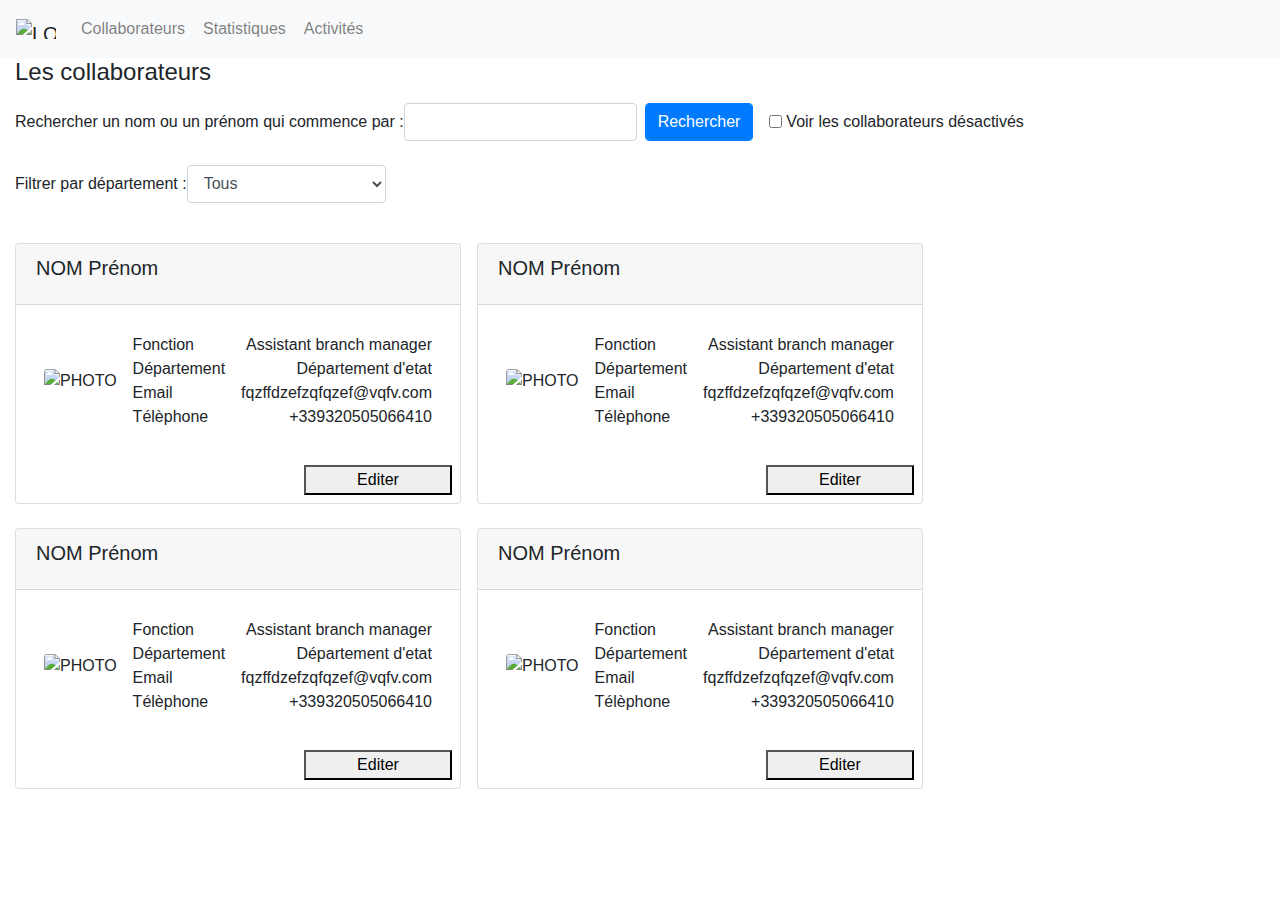
==== collaborateurs.html @ 20a75660 "TP 04" ====
<!doctype html>
<html lang="fr">

<head>
    <!-- Required meta tags -->
    <meta charset="utf-8">
    <meta name="viewport" content="width=device-width, initial-scale=1, shrink-to-
fit=no">
    <!-- Bootstrap CSS -->
    <link rel="stylesheet" href="css/bootstrap.min.css">
    <title>SGP - Accueil</title>
</head>

<body>

    <!-- 
        TP 01 
        Navbar 
    -->
    <nav class="navbar navbar-expand-sm bg-light navbar-light ">
        <img class="navbar-brand" src="/" width="40" height="30" alt="LOGO" />
        <button class="navbar-toggler" type="button" data-toggle="collapse" data-target="#collapsibleNavbar">
            <span class="navbar-toggler-icon"></span>
        </button>
        <div class="collapse navbar-collapse" id="collapsibleNavbar">
            <ul class="navbar-nav">
                <li class="nav-item">
                    <a class="nav-link  btn btn-light" href="collaborateurs.html">
                        Collaborateurs

                    </a>
                </li>
                <li class="nav-item">
                    <button class="nav-link  btn btn-light" data-toggle="modal" data-target="#FiltreCollaborateurs">
                        Statistiques

                    </button>
                </li>
                <li class="nav-item">
                    <button class="nav-link  btn btn-light" data-toggle="modal" data-target="#FiltreCollaborateurs">
                        Activités

                    </button>
                </li>
            </ul>

        </div>

    </nav>

    <!-- TP 02 -->
    <!-- filtre des collaborateurs -->
    <div class="container-fluid " id="Collaborateurs">
        <div class="">

            <!-- page header -->
            <div>
                <h4>Les collaborateurs</h4>
            </div>

            <!-- recherche -->
            <div>

                <form class="" method="post" action="#">




                    <div class="form-group form-inline">
                        <label class="" for="collaborateurRechercheIdentity">
                            Rechercher un nom ou un prénom qui
                            commence
                            par : </label>
                        <input class=" form-control" type="text" name="identity" id="collaborateurRechercheIdentity">
                        <input class="form-control btn btn-primary m-2 " type="button" value="Rechercher">
                        <div class="form-check-inline m-2">
                            <input class="form-check-input" type="checkbox" name="evenDeactivated"
                                id="evenDeactivatedTick">
                            <label class="form-check-label" for="evenDeactivatedTick">Voir les collaborateurs
                                désactivés</label>
                        </div>
                    </div>
                    <div class="form-group form-inline">
                        <label for="collaborateurRechercheDeptartement">Filtrer par département :
                        </label>
                        <select class="form-control" name="departement" id="collaborateurRechercheDeptartement">
                            <option value="tous">Tous</option>
                            <option value="compta">Comptabilité</option>
                            <option value="rh">Resources Humaines</option>
                            <option value="dsi">Informatique</option>
                        </select>
                    </div>


                </form>

            </div>


            <!-- TP 03 liste  des collaborateurs -->
            <div class="d-flex flex-row flex-wrap ">

                <div class="pt-4 pr-3">
                    <!-- card -->
                    <div class=" card ">
                        <div class="card-header">
                            <h5 class="card-title">NOM Prénom</h5>
                        </div>
                        <div class="card-body d-flex flex-row ">

                            <img src="img/jd.jpg" alt="PHOTO" class="card-img align-self-center m-2">


                            <div class="card-text m-2">
                                <div>Fonction </div>
                                <div>Département </div>
                                <div>Email </div>
                                <div>Télèphone </div>

                            </div>
                            <div class="card-text text-right m-2">
                                <div>Assistant branch manager </div>
                                <div>Département d'etat </div>
                                <div>fqzffdzefzqfqzef@vqfv.com </div>
                                <div>+339320505066410</div>

                            </div>


                        </div>
                        <button class="col-4 ml-auto m-2" type="button">Editer</button>
                    </div>
                </div>
                <div class="pt-4 pr-3">
                    <!-- card -->
                    <div class=" card ">
                        <div class="card-header">
                            <h5 class="card-title">NOM Prénom</h5>
                        </div>
                        <div class="card-body d-flex flex-row ">

                            <img src="img/jd.jpg" alt="PHOTO" class="card-img align-self-center m-2">


                            <div class="card-text m-2">
                                <div>Fonction </div>
                                <div>Département </div>
                                <div>Email </div>
                                <div>Télèphone </div>

                            </div>
                            <div class="card-text text-right m-2">
                                <div>Assistant branch manager </div>
                                <div>Département d'etat </div>
                                <div>fqzffdzefzqfqzef@vqfv.com </div>
                                <div>+339320505066410</div>

                            </div>


                        </div>
                        <button class="col-4 ml-auto m-2" type="button">Editer</button>
                    </div>
                </div>
                <div class="pt-4 pr-3">
                    <!-- card -->
                    <div class=" card ">
                        <div class="card-header">
                            <h5 class="card-title">NOM Prénom</h5>
                        </div>
                        <div class="card-body d-flex flex-row ">

                            <img src="img/jd.jpg" alt="PHOTO" class="card-img align-self-center m-2">


                            <div class="card-text m-2">
                                <div>Fonction </div>
                                <div>Département </div>
                                <div>Email </div>
                                <div>Télèphone </div>

                            </div>
                            <div class="card-text text-right m-2">
                                <div>Assistant branch manager </div>
                                <div>Département d'etat </div>
                                <div>fqzffdzefzqfqzef@vqfv.com </div>
                                <div>+339320505066410</div>

                            </div>


                        </div>
                        <button class="col-4 ml-auto m-2" type="button">Editer</button>
                    </div>
                </div>
                <div class="pt-4 pr-3">
                    <!-- card -->
                    <div class=" card ">
                        <div class="card-header">
                            <h5 class="card-title">NOM Prénom</h5>
                        </div>
                        <div class="card-body d-flex flex-row ">

                            <img src="img/jd.jpg" alt="PHOTO" class="card-img align-self-center m-2">


                            <div class="card-text m-2">
                                <div>Fonction </div>
                                <div>Département </div>
                                <div>Email </div>
                                <div>Télèphone </div>

                            </div>
                            <div class="card-text text-right m-2">
                                <div>Assistant branch manager </div>
                                <div>Département d'etat </div>
                                <div>fqzffdzefzqfqzef@vqfv.com </div>
                                <div>+339320505066410</div>

                            </div>


                        </div>
                        <button class="col-4 ml-auto m-2" type="button">Editer</button>
                    </div>
                </div>




                <!-- fin liste collaborateurs -->
            </div>


        </div>



    </div>








    <!-- Optional JavaScript -->
    <!-- jQuery first, then Popper.js, then Bootstrap JS -->
    <script src="js/jquery-1.9.1.min.js"></script>
    <script src="js/popper.min.js"></script>
    <script src="js/bootstrap.min.js"></script>
</body>

</html>
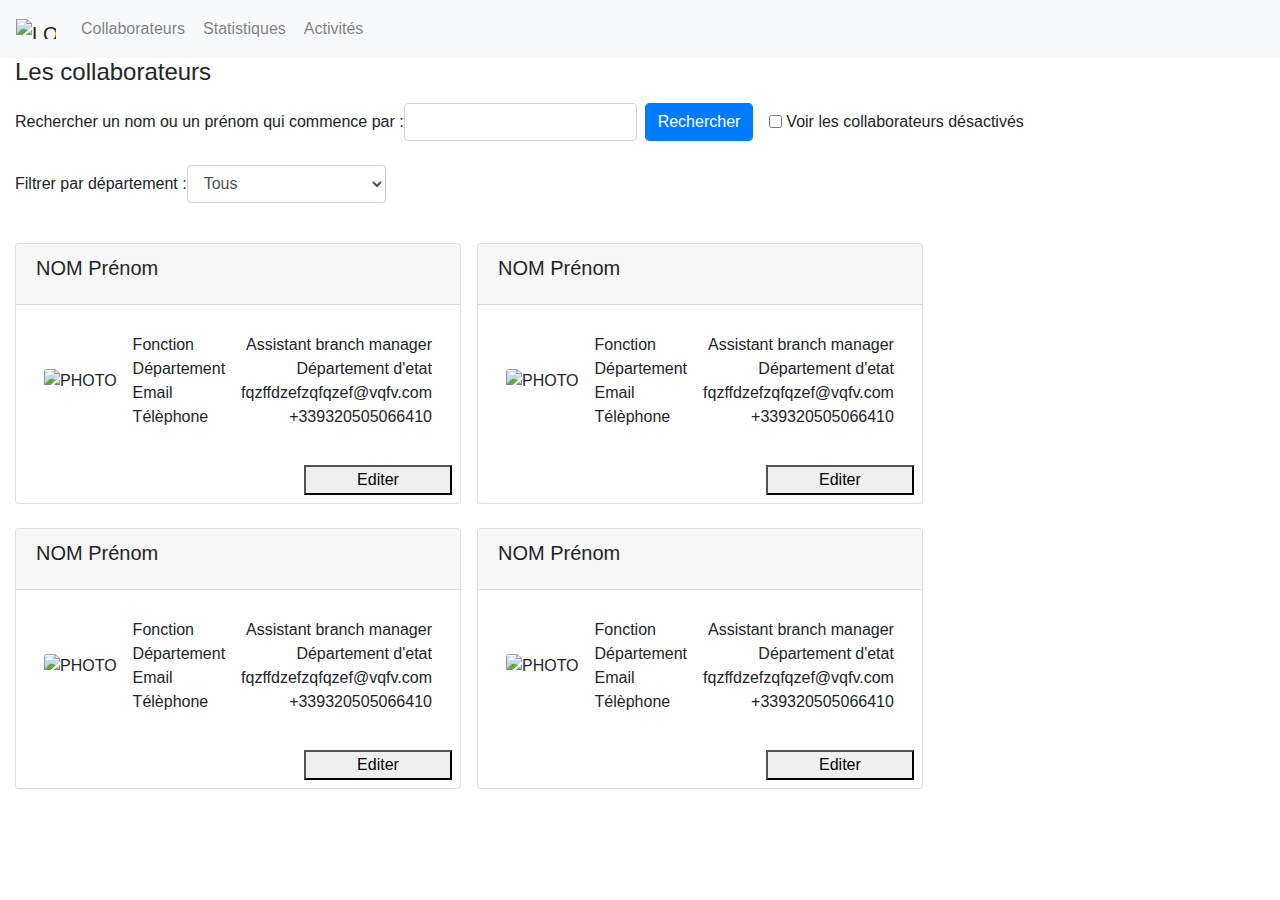
==== commit d738765b: "aucune idée" ====
--- a/collaborateurs.html
+++ b/collaborateurs.html
@@ -238,7 +238,34 @@
 
     </div>
 
-
+    <!-- Une boite de dialogue -->
+    <div class="modal" id="AjouterCollaborateur">
+        <div class="modal-dialog">
+            <div class="modal-content">
+                <!-- modal header -->
+                <div class="modal-header">
+                    <h4 class="modal-header">Modal Heading</h4>
+                    <button type="button" class="close" data-dismiss="modal">
+                        &times;
+                    </button>
+
+                </div>
+                <!-- modal body -->
+                <div class="modal-body">
+                    Modal Body
+                </div>
+
+                <!-- modal footer -->
+                <div class="modal-footer">
+                    <button type="button" class="btn btn-danger" data-dismiss="modal">Close</button>
+
+                </div>
+
+            </div>
+
+        </div>
+
+    </div>
 
 
 
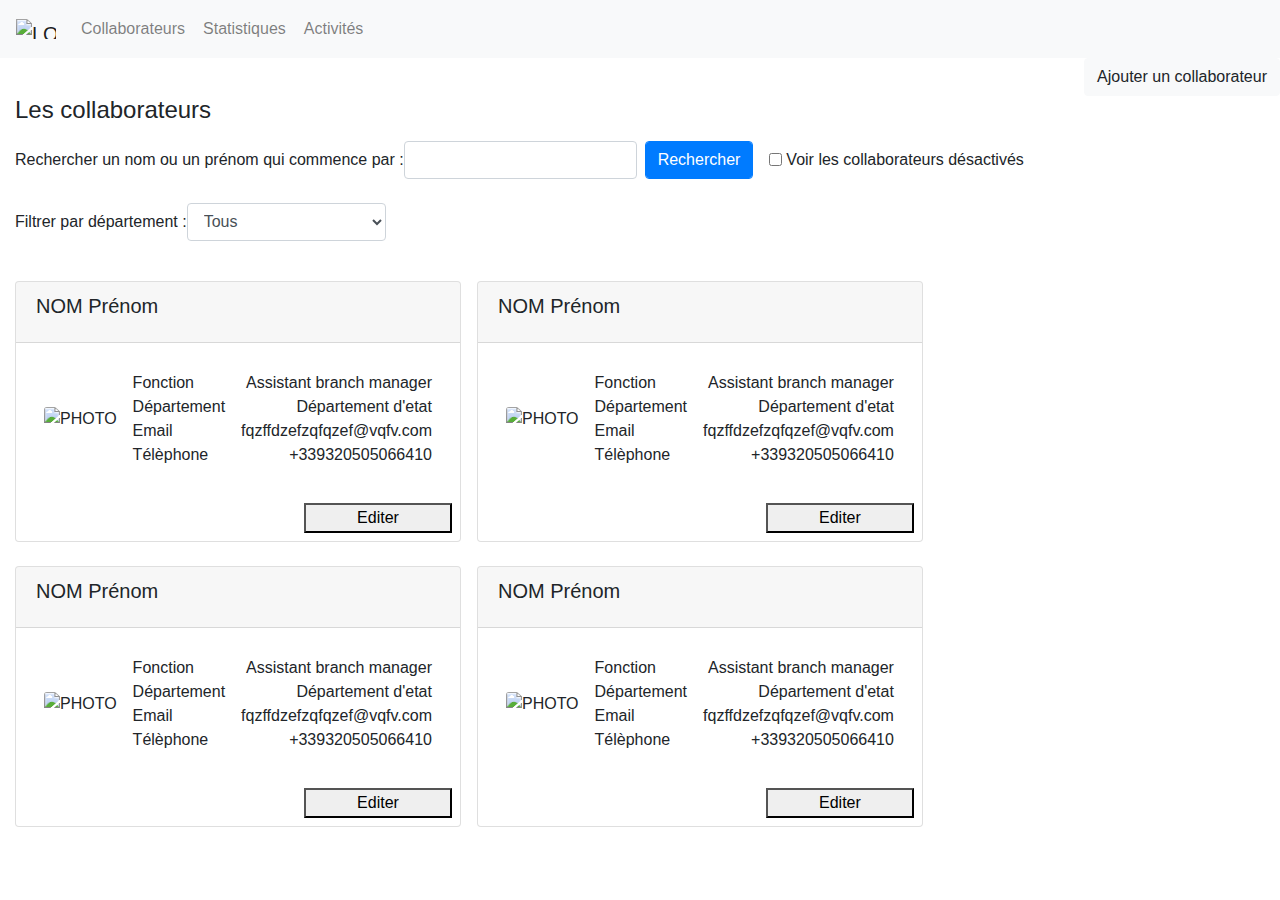
==== commit aa6cebc3: "bouton d'ajout des collaborateurs" ====
--- a/collaborateurs.html
+++ b/collaborateurs.html
@@ -12,6 +12,8 @@
 </head>
 
 <body>
+
+
 
     <!-- 
         TP 01 
@@ -24,19 +26,19 @@
         </button>
         <div class="collapse navbar-collapse" id="collapsibleNavbar">
             <ul class="navbar-nav">
-                <li class="nav-item">
+                <li class="nav-item justify-content-center">
                     <a class="nav-link  btn btn-light" href="collaborateurs.html">
                         Collaborateurs
 
                     </a>
                 </li>
-                <li class="nav-item">
+                <li class="nav-item justify-content-center">
                     <button class="nav-link  btn btn-light" data-toggle="modal" data-target="#FiltreCollaborateurs">
                         Statistiques
 
                     </button>
                 </li>
-                <li class="nav-item">
+                <li class="nav-item justify-content-center">
                     <button class="nav-link  btn btn-light" data-toggle="modal" data-target="#FiltreCollaborateurs">
                         Activités
 
@@ -45,9 +47,12 @@
             </ul>
 
         </div>
-
     </nav>
 
+    <div class="d-flex justify-content-end">
+        <button type="button" class="btn btn-light" data-toggle="modal" data-target="#AjouterCollaborateur">Ajouter un
+            collaborateur</button>
+    </div>
     <!-- TP 02 -->
     <!-- filtre des collaborateurs -->
     <div class="container-fluid " id="Collaborateurs">
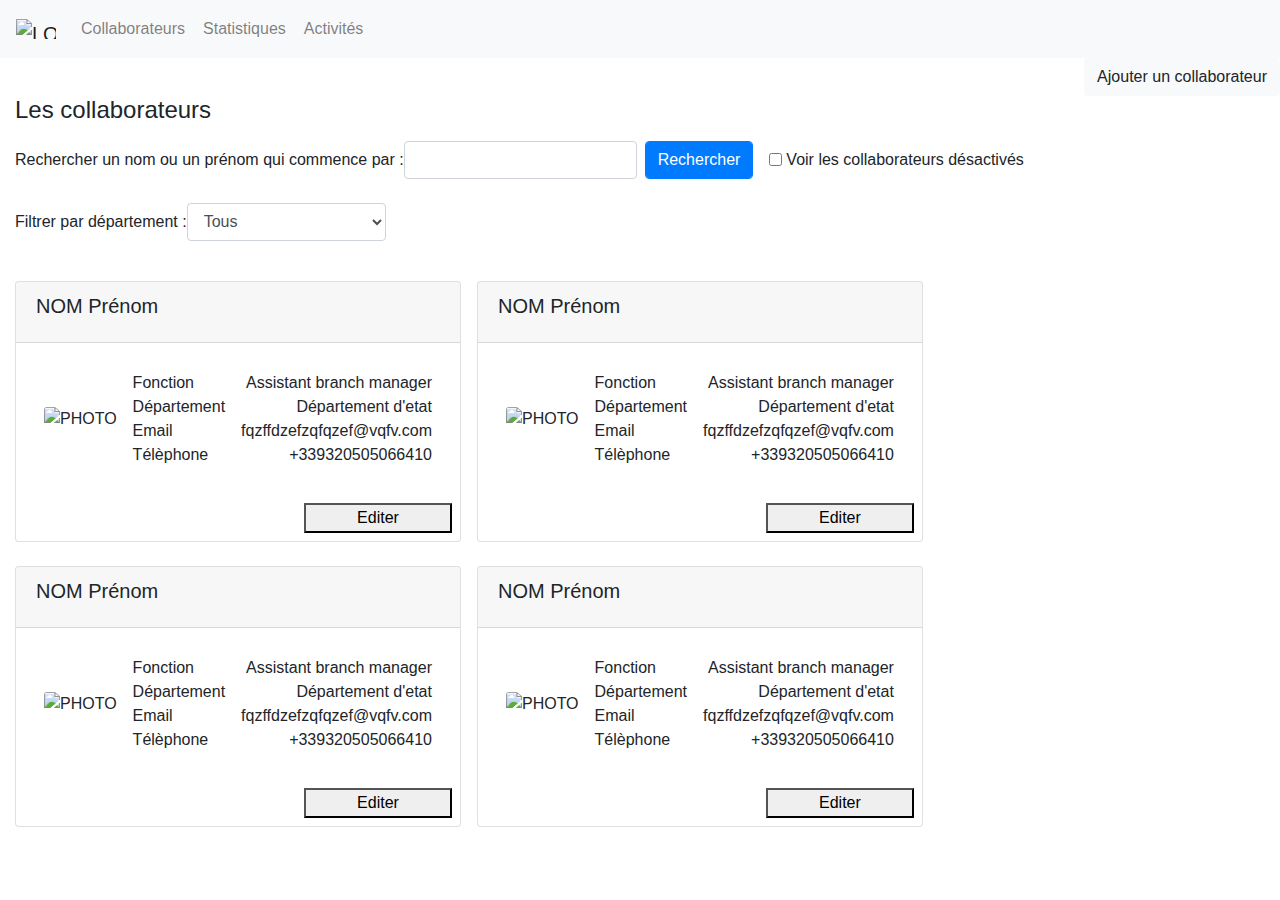
==== commit abc392e8: "formulaire modal" ====
--- a/collaborateurs.html
+++ b/collaborateurs.html
@@ -249,7 +249,7 @@
             <div class="modal-content">
                 <!-- modal header -->
                 <div class="modal-header">
-                    <h4 class="modal-header">Modal Heading</h4>
+                    <h4 class="modal-header">Nouveau Collaborateur</h4>
                     <button type="button" class="close" data-dismiss="modal">
                         &times;
                     </button>
@@ -257,12 +257,36 @@
                 </div>
                 <!-- modal body -->
                 <div class="modal-body">
-                    Modal Body
+                    <form action="" class="mr-3">
+                        <div class=" form-group d-flex ">
+                            <label for="nomNouveauCollaborateur">Nom</label>
+                            <input id="nomNouveauCollaborateur" class="justify-content-end" type="text" name="" id="">
+                        </div>
+                        <div class="form-group">
+                            <label for="prenomNouveauCollaborateur">Prénom</label>
+                            <input id="prenomNouveauCollaborateur" class="justify-content-end" type="text" name=""
+                                id="">
+                        </div>
+                        <div class="form-group">
+                            <label for="DoBNouveauCollaborateur">Date de naissance</label>
+                            <input id="DoBNouveauCollaborateur" type="text" name="" id="">
+                        </div>
+                        <div class="form-group">
+                            <label for="adresseNouveauCollaborateur">Addresse</label>
+                            <input id="adresseNouveauCollaborateur" type="text" name="" id="">
+                        </div>
+                        <div class="form-group">
+                            <label for="NSSNouveauCollaborateur">Numéro de sécurité sociale</label>
+                            <input id="NSSNouveauCollaborateur" type="text" name="" id="">
+                        </div>
+
+                        <input type="button" value="Créer">
+                    </form>
                 </div>
 
                 <!-- modal footer -->
                 <div class="modal-footer">
-                    <button type="button" class="btn btn-danger" data-dismiss="modal">Close</button>
+
 
                 </div>
 
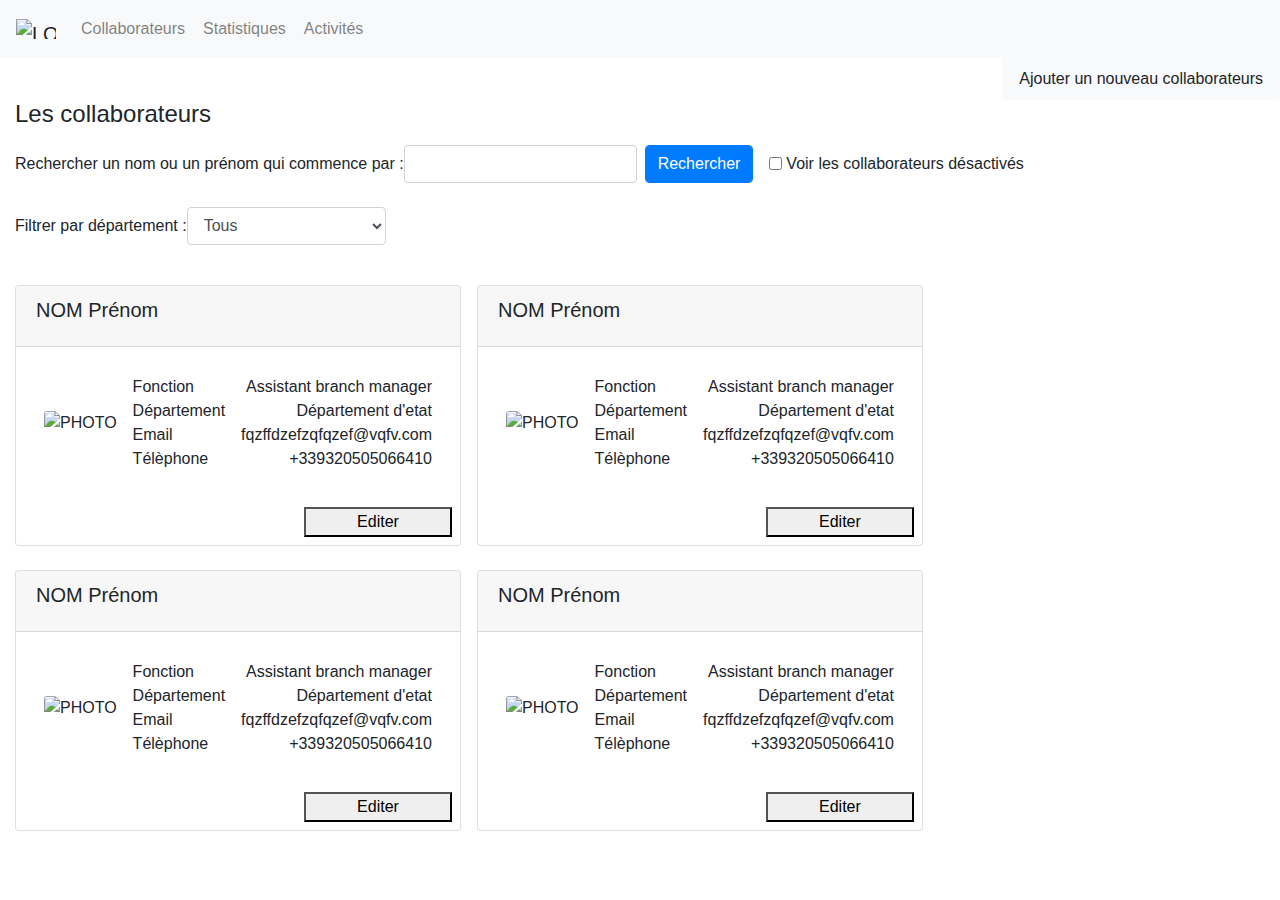
==== commit 4761722d: "mise en ^place du formulaire crée" ====
--- a/collaborateurs.html
+++ b/collaborateurs.html
@@ -50,8 +50,8 @@
     </nav>
 
     <div class="d-flex justify-content-end">
-        <button type="button" class="btn btn-light" data-toggle="modal" data-target="#AjouterCollaborateur">Ajouter un
-            collaborateur</button>
+        <a class="nav-link  btn btn-light" href="creer.html">Ajouter un nouveau collaborateurs</a>
+
     </div>
     <!-- TP 02 -->
     <!-- filtre des collaborateurs -->
@@ -243,58 +243,7 @@
 
     </div>
 
-    <!-- Une boite de dialogue -->
-    <div class="modal" id="AjouterCollaborateur">
-        <div class="modal-dialog">
-            <div class="modal-content">
-                <!-- modal header -->
-                <div class="modal-header">
-                    <h4 class="modal-header">Nouveau Collaborateur</h4>
-                    <button type="button" class="close" data-dismiss="modal">
-                        &times;
-                    </button>
-
-                </div>
-                <!-- modal body -->
-                <div class="modal-body">
-                    <form action="" class="mr-3">
-                        <div class=" form-group d-flex ">
-                            <label for="nomNouveauCollaborateur">Nom</label>
-                            <input id="nomNouveauCollaborateur" class="justify-content-end" type="text" name="" id="">
-                        </div>
-                        <div class="form-group">
-                            <label for="prenomNouveauCollaborateur">Prénom</label>
-                            <input id="prenomNouveauCollaborateur" class="justify-content-end" type="text" name=""
-                                id="">
-                        </div>
-                        <div class="form-group">
-                            <label for="DoBNouveauCollaborateur">Date de naissance</label>
-                            <input id="DoBNouveauCollaborateur" type="text" name="" id="">
-                        </div>
-                        <div class="form-group">
-                            <label for="adresseNouveauCollaborateur">Addresse</label>
-                            <input id="adresseNouveauCollaborateur" type="text" name="" id="">
-                        </div>
-                        <div class="form-group">
-                            <label for="NSSNouveauCollaborateur">Numéro de sécurité sociale</label>
-                            <input id="NSSNouveauCollaborateur" type="text" name="" id="">
-                        </div>
-
-                        <input type="button" value="Créer">
-                    </form>
-                </div>
-
-                <!-- modal footer -->
-                <div class="modal-footer">
-
-
-                </div>
-
-            </div>
-
-        </div>
-
-    </div>
+
 
 
 
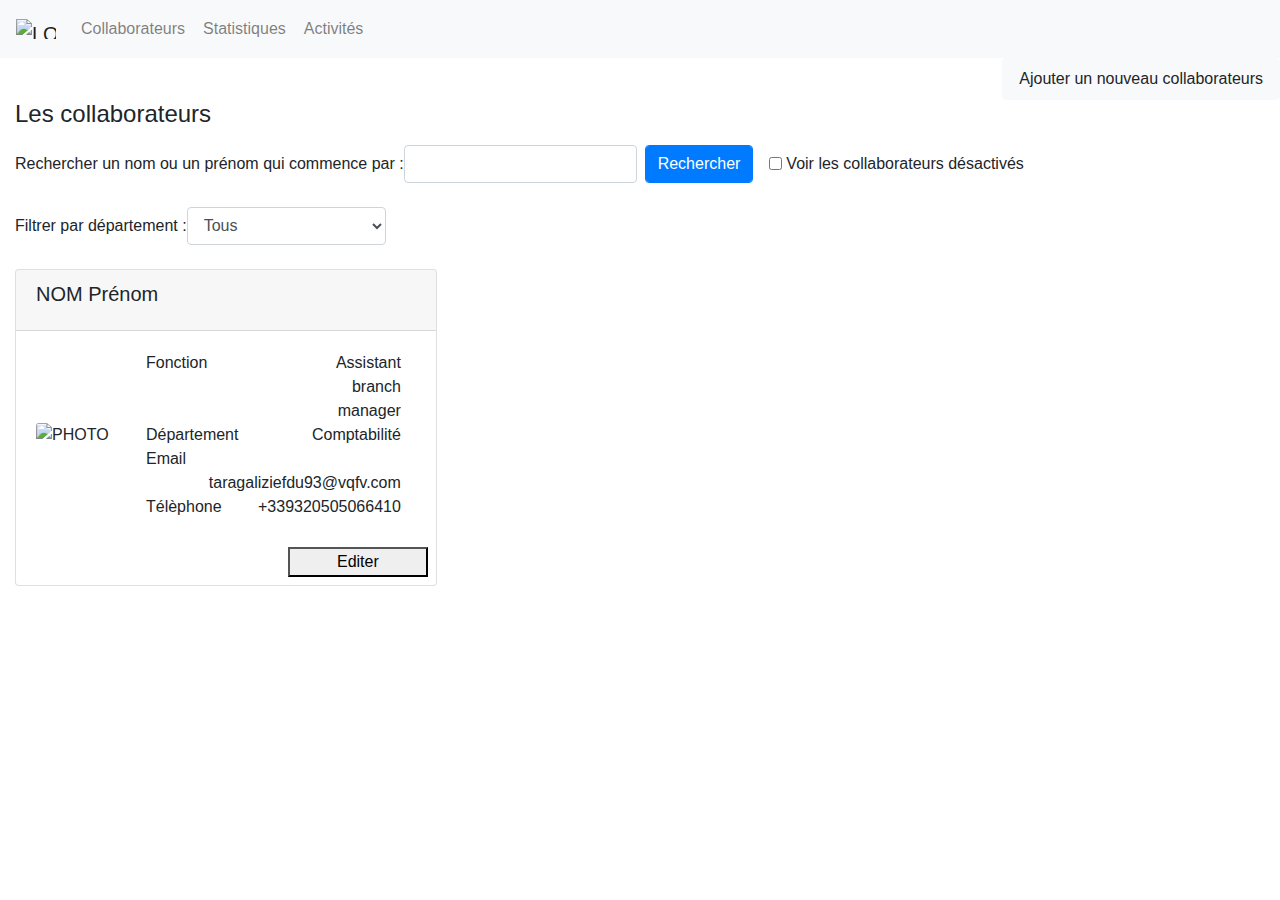
==== commit 05dcb5da: "TP-08 Statistiques" ====
--- a/collaborateurs.html
+++ b/collaborateurs.html
@@ -33,10 +33,10 @@
                     </a>
                 </li>
                 <li class="nav-item justify-content-center">
-                    <button class="nav-link  btn btn-light" data-toggle="modal" data-target="#FiltreCollaborateurs">
+                    <a class="nav-link  btn btn-light" href="stats.html">
                         Statistiques
 
-                    </button>
+                    </a>
                 </li>
                 <li class="nav-item justify-content-center">
                     <button class="nav-link  btn btn-light" data-toggle="modal" data-target="#FiltreCollaborateurs">
@@ -105,139 +105,57 @@
             <!-- TP 03 liste  des collaborateurs -->
             <div class="d-flex flex-row flex-wrap ">
 
-                <div class="pt-4 pr-3">
-                    <!-- card -->
-                    <div class=" card ">
+                <!-- Début liste -->
+                <!-- card -->
+                <div class="pt-2 pr-2 pb-2 ">
+                    <div class="card">
                         <div class="card-header">
                             <h5 class="card-title">NOM Prénom</h5>
                         </div>
-                        <div class="card-body d-flex flex-row ">
-
-                            <img src="img/jd.jpg" alt="PHOTO" class="card-img align-self-center m-2">
-
-
-                            <div class="card-text m-2">
-                                <div>Fonction </div>
-                                <div>Département </div>
-                                <div>Email </div>
-                                <div>Télèphone </div>
-
+                        <div class="card-body d-flex flex-row">
+                            <!--photo -->
+                            <img src="img/176008.png" alt="PHOTO" class="card-img align-self-center w-25">
+                            <!-- designations -->
+                            <div class="card-text col-9">
+                                <div class="row">
+                                    <div class="col">Fonction</div>
+                                    <div class="col card-text text-right">Assistant branch manager</div>
+                                </div>
+                                <div class="row ">
+                                    <div class="col">Département</div>
+                                    <div class="col card-text text-right">Comptabilité</div>
+                                </div>
+                                <div class="row ">
+                                    <div class="col">Email</div>
+                                    <div class="col card-text text-right">taragaliziefdu93@vqfv.com</div>
+                                </div>
+                                <div class="row ">
+                                    <div class="col">Télèphone</div>
+                                    <div class="col card-text text-right">+339320505066410</div>
+                                </div>
                             </div>
-                            <div class="card-text text-right m-2">
-                                <div>Assistant branch manager </div>
-                                <div>Département d'etat </div>
-                                <div>fqzffdzefzqfqzef@vqfv.com </div>
-                                <div>+339320505066410</div>
-
-                            </div>
-
-
                         </div>
-                        <button class="col-4 ml-auto m-2" type="button">Editer</button>
+                        <form action="" class="">
+                            <!-- button & id-->
+                            <button class="float-right col-4 ml-auto m-2" type="submit"
+                                formaction="editer.html">Editer</button>
+                            <input class="invisible" type="text" name="id" id="id" value="">
+                        </form>
                     </div>
-                </div>
-                <div class="pt-4 pr-3">
-                    <!-- card -->
-                    <div class=" card ">
-                        <div class="card-header">
-                            <h5 class="card-title">NOM Prénom</h5>
-                        </div>
-                        <div class="card-body d-flex flex-row ">
-
-                            <img src="img/jd.jpg" alt="PHOTO" class="card-img align-self-center m-2">
-
-
-                            <div class="card-text m-2">
-                                <div>Fonction </div>
-                                <div>Département </div>
-                                <div>Email </div>
-                                <div>Télèphone </div>
-
-                            </div>
-                            <div class="card-text text-right m-2">
-                                <div>Assistant branch manager </div>
-                                <div>Département d'etat </div>
-                                <div>fqzffdzefzqfqzef@vqfv.com </div>
-                                <div>+339320505066410</div>
-
-                            </div>
-
-
-                        </div>
-                        <button class="col-4 ml-auto m-2" type="button">Editer</button>
-                    </div>
-                </div>
-                <div class="pt-4 pr-3">
-                    <!-- card -->
-                    <div class=" card ">
-                        <div class="card-header">
-                            <h5 class="card-title">NOM Prénom</h5>
-                        </div>
-                        <div class="card-body d-flex flex-row ">
-
-                            <img src="img/jd.jpg" alt="PHOTO" class="card-img align-self-center m-2">
-
-
-                            <div class="card-text m-2">
-                                <div>Fonction </div>
-                                <div>Département </div>
-                                <div>Email </div>
-                                <div>Télèphone </div>
-
-                            </div>
-                            <div class="card-text text-right m-2">
-                                <div>Assistant branch manager </div>
-                                <div>Département d'etat </div>
-                                <div>fqzffdzefzqfqzef@vqfv.com </div>
-                                <div>+339320505066410</div>
-
-                            </div>
-
-
-                        </div>
-                        <button class="col-4 ml-auto m-2" type="button">Editer</button>
-                    </div>
-                </div>
-                <div class="pt-4 pr-3">
-                    <!-- card -->
-                    <div class=" card ">
-                        <div class="card-header">
-                            <h5 class="card-title">NOM Prénom</h5>
-                        </div>
-                        <div class="card-body d-flex flex-row ">
-
-                            <img src="img/jd.jpg" alt="PHOTO" class="card-img align-self-center m-2">
-
-
-                            <div class="card-text m-2">
-                                <div>Fonction </div>
-                                <div>Département </div>
-                                <div>Email </div>
-                                <div>Télèphone </div>
-
-                            </div>
-                            <div class="card-text text-right m-2">
-                                <div>Assistant branch manager </div>
-                                <div>Département d'etat </div>
-                                <div>fqzffdzefzqfqzef@vqfv.com </div>
-                                <div>+339320505066410</div>
-
-                            </div>
-
-
-                        </div>
-                        <button class="col-4 ml-auto m-2" type="button">Editer</button>
-                    </div>
-                </div>
+                </div><!-- card -->
 
 
 
 
-                <!-- fin liste collaborateurs -->
-            </div>
 
 
+
+            </div>
+            <!-- fin liste collaborateurs -->
         </div>
+
+
+    </div>
 
 
 
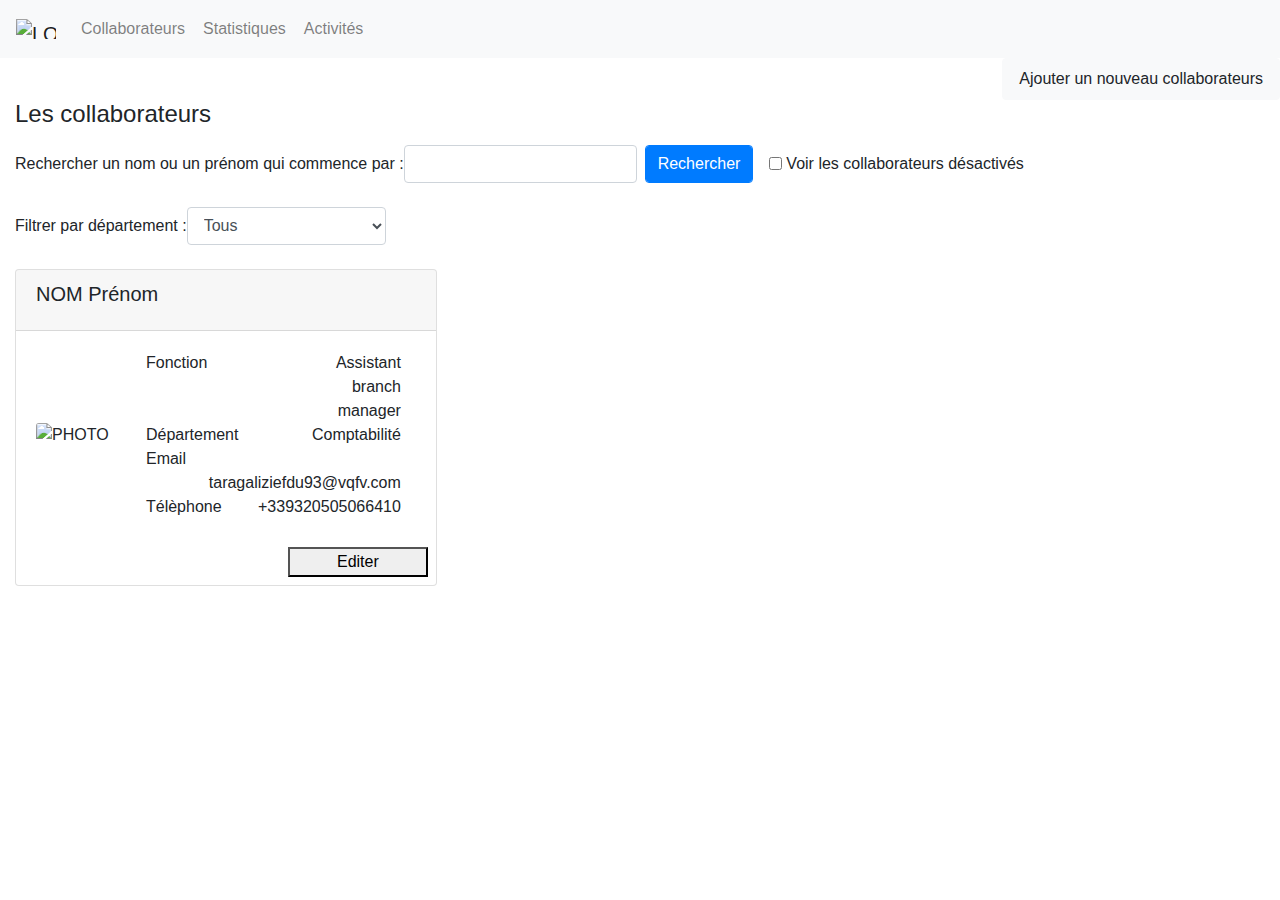
==== commit 17222a96: "TP terminée" ====
--- a/collaborateurs.html
+++ b/collaborateurs.html
@@ -39,10 +39,10 @@
                     </a>
                 </li>
                 <li class="nav-item justify-content-center">
-                    <button class="nav-link  btn btn-light" data-toggle="modal" data-target="#FiltreCollaborateurs">
+                    <a class="nav-link  btn btn-light" href="activites.html">
                         Activités
 
-                    </button>
+                    </a>
                 </li>
             </ul>
 
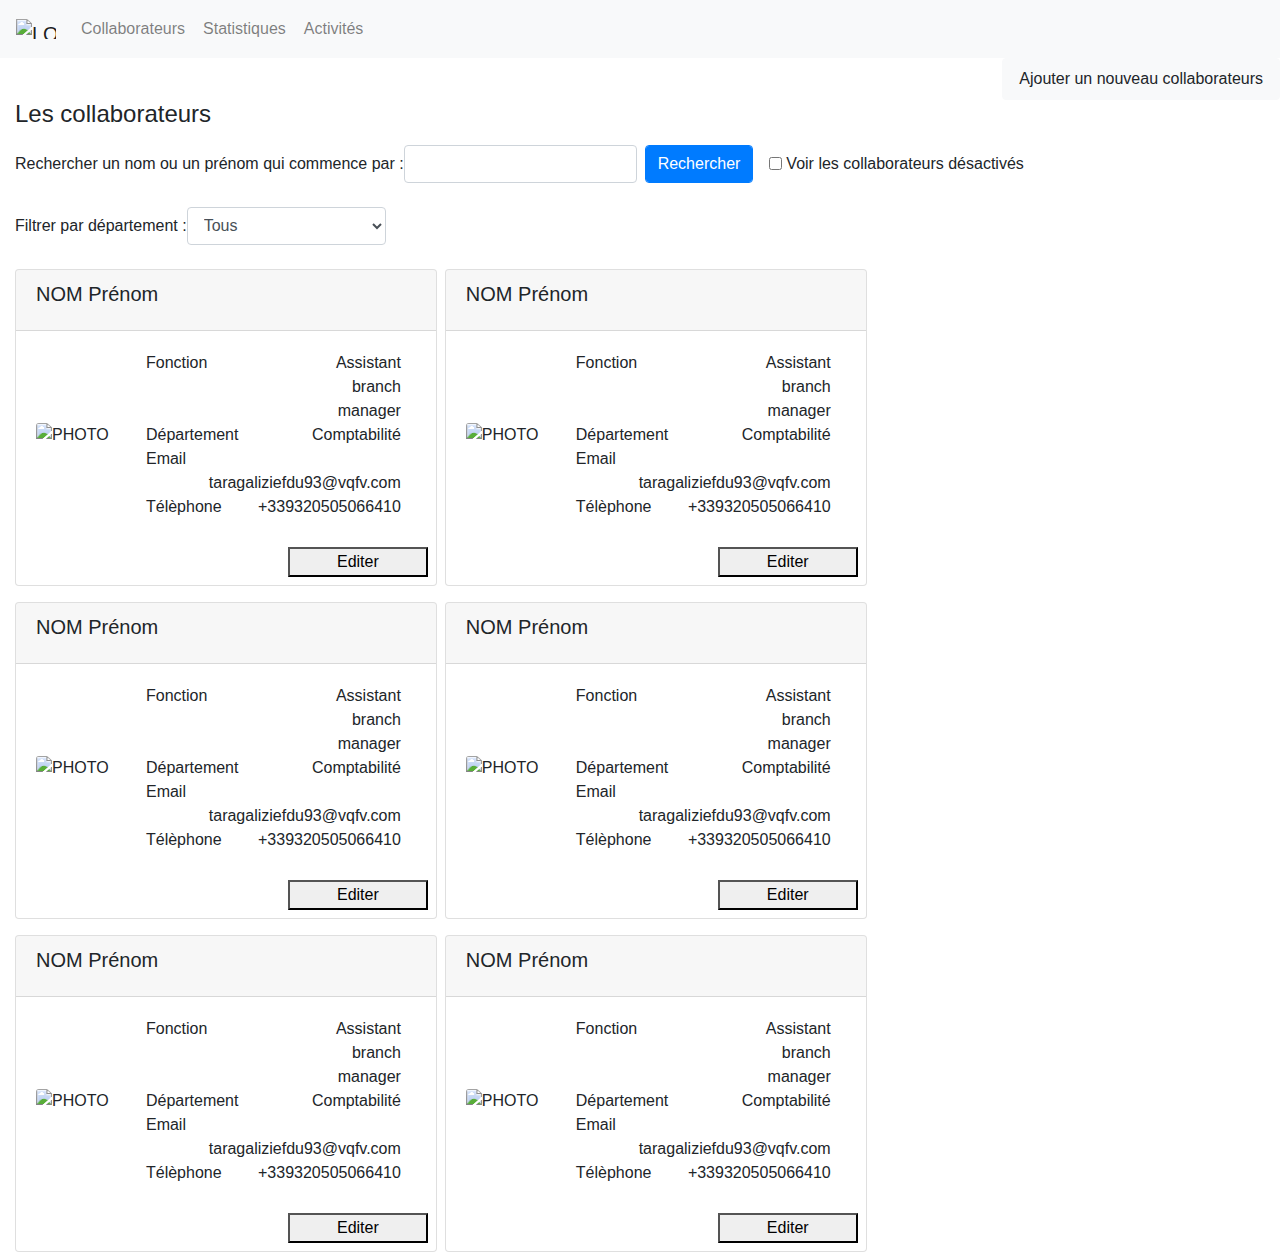
==== commit 279a0966: "ajout de plus de cards" ====
--- a/collaborateurs.html
+++ b/collaborateurs.html
@@ -143,7 +143,187 @@
                         </form>
                     </div>
                 </div><!-- card -->
-
+                <!-- card -->
+                <div class="pt-2 pr-2 pb-2 ">
+                    <div class="card">
+                        <div class="card-header">
+                            <h5 class="card-title">NOM Prénom</h5>
+                        </div>
+                        <div class="card-body d-flex flex-row">
+                            <!--photo -->
+                            <img src="img/176008.png" alt="PHOTO" class="card-img align-self-center w-25">
+                            <!-- designations -->
+                            <div class="card-text col-9">
+                                <div class="row">
+                                    <div class="col">Fonction</div>
+                                    <div class="col card-text text-right">Assistant branch manager</div>
+                                </div>
+                                <div class="row ">
+                                    <div class="col">Département</div>
+                                    <div class="col card-text text-right">Comptabilité</div>
+                                </div>
+                                <div class="row ">
+                                    <div class="col">Email</div>
+                                    <div class="col card-text text-right">taragaliziefdu93@vqfv.com</div>
+                                </div>
+                                <div class="row ">
+                                    <div class="col">Télèphone</div>
+                                    <div class="col card-text text-right">+339320505066410</div>
+                                </div>
+                            </div>
+                        </div>
+                        <form action="" class="">
+                            <!-- button & id-->
+                            <button class="float-right col-4 ml-auto m-2" type="submit"
+                                formaction="editer.html">Editer</button>
+                            <input class="invisible" type="text" name="id" id="id" value="">
+                        </form>
+                    </div>
+                </div><!-- card -->
+                <div class="pt-2 pr-2 pb-2 ">
+                    <div class="card">
+                        <div class="card-header">
+                            <h5 class="card-title">NOM Prénom</h5>
+                        </div>
+                        <div class="card-body d-flex flex-row">
+                            <!--photo -->
+                            <img src="img/176008.png" alt="PHOTO" class="card-img align-self-center w-25">
+                            <!-- designations -->
+                            <div class="card-text col-9">
+                                <div class="row">
+                                    <div class="col">Fonction</div>
+                                    <div class="col card-text text-right">Assistant branch manager</div>
+                                </div>
+                                <div class="row ">
+                                    <div class="col">Département</div>
+                                    <div class="col card-text text-right">Comptabilité</div>
+                                </div>
+                                <div class="row ">
+                                    <div class="col">Email</div>
+                                    <div class="col card-text text-right">taragaliziefdu93@vqfv.com</div>
+                                </div>
+                                <div class="row ">
+                                    <div class="col">Télèphone</div>
+                                    <div class="col card-text text-right">+339320505066410</div>
+                                </div>
+                            </div>
+                        </div>
+                        <form action="" class="">
+                            <!-- button & id-->
+                            <button class="float-right col-4 ml-auto m-2" type="submit"
+                                formaction="editer.html">Editer</button>
+                            <input class="invisible" type="text" name="id" id="id" value="">
+                        </form>
+                    </div>
+                </div><!-- card -->
+                <div class="pt-2 pr-2 pb-2 ">
+                    <div class="card">
+                        <div class="card-header">
+                            <h5 class="card-title">NOM Prénom</h5>
+                        </div>
+                        <div class="card-body d-flex flex-row">
+                            <!--photo -->
+                            <img src="img/176008.png" alt="PHOTO" class="card-img align-self-center w-25">
+                            <!-- designations -->
+                            <div class="card-text col-9">
+                                <div class="row">
+                                    <div class="col">Fonction</div>
+                                    <div class="col card-text text-right">Assistant branch manager</div>
+                                </div>
+                                <div class="row ">
+                                    <div class="col">Département</div>
+                                    <div class="col card-text text-right">Comptabilité</div>
+                                </div>
+                                <div class="row ">
+                                    <div class="col">Email</div>
+                                    <div class="col card-text text-right">taragaliziefdu93@vqfv.com</div>
+                                </div>
+                                <div class="row ">
+                                    <div class="col">Télèphone</div>
+                                    <div class="col card-text text-right">+339320505066410</div>
+                                </div>
+                            </div>
+                        </div>
+                        <form action="" class="">
+                            <!-- button & id-->
+                            <button class="float-right col-4 ml-auto m-2" type="submit"
+                                formaction="editer.html">Editer</button>
+                            <input class="invisible" type="text" name="id" id="id" value="">
+                        </form>
+                    </div>
+                </div><!-- card -->
+                <div class="pt-2 pr-2 pb-2 ">
+                    <div class="card">
+                        <div class="card-header">
+                            <h5 class="card-title">NOM Prénom</h5>
+                        </div>
+                        <div class="card-body d-flex flex-row">
+                            <!--photo -->
+                            <img src="img/176008.png" alt="PHOTO" class="card-img align-self-center w-25">
+                            <!-- designations -->
+                            <div class="card-text col-9">
+                                <div class="row">
+                                    <div class="col">Fonction</div>
+                                    <div class="col card-text text-right">Assistant branch manager</div>
+                                </div>
+                                <div class="row ">
+                                    <div class="col">Département</div>
+                                    <div class="col card-text text-right">Comptabilité</div>
+                                </div>
+                                <div class="row ">
+                                    <div class="col">Email</div>
+                                    <div class="col card-text text-right">taragaliziefdu93@vqfv.com</div>
+                                </div>
+                                <div class="row ">
+                                    <div class="col">Télèphone</div>
+                                    <div class="col card-text text-right">+339320505066410</div>
+                                </div>
+                            </div>
+                        </div>
+                        <form action="" class="">
+                            <!-- button & id-->
+                            <button class="float-right col-4 ml-auto m-2" type="submit"
+                                formaction="editer.html">Editer</button>
+                            <input class="invisible" type="text" name="id" id="id" value="">
+                        </form>
+                    </div>
+                </div><!-- card -->
+                <div class="pt-2 pr-2 pb-2 ">
+                    <div class="card">
+                        <div class="card-header">
+                            <h5 class="card-title">NOM Prénom</h5>
+                        </div>
+                        <div class="card-body d-flex flex-row">
+                            <!--photo -->
+                            <img src="img/176008.png" alt="PHOTO" class="card-img align-self-center w-25">
+                            <!-- designations -->
+                            <div class="card-text col-9">
+                                <div class="row">
+                                    <div class="col">Fonction</div>
+                                    <div class="col card-text text-right">Assistant branch manager</div>
+                                </div>
+                                <div class="row ">
+                                    <div class="col">Département</div>
+                                    <div class="col card-text text-right">Comptabilité</div>
+                                </div>
+                                <div class="row ">
+                                    <div class="col">Email</div>
+                                    <div class="col card-text text-right">taragaliziefdu93@vqfv.com</div>
+                                </div>
+                                <div class="row ">
+                                    <div class="col">Télèphone</div>
+                                    <div class="col card-text text-right">+339320505066410</div>
+                                </div>
+                            </div>
+                        </div>
+                        <form action="" class="">
+                            <!-- button & id-->
+                            <button class="float-right col-4 ml-auto m-2" type="submit"
+                                formaction="editer.html">Editer</button>
+                            <input class="invisible" type="text" name="id" id="id" value="">
+                        </form>
+                    </div>
+                </div>
 
 
 
